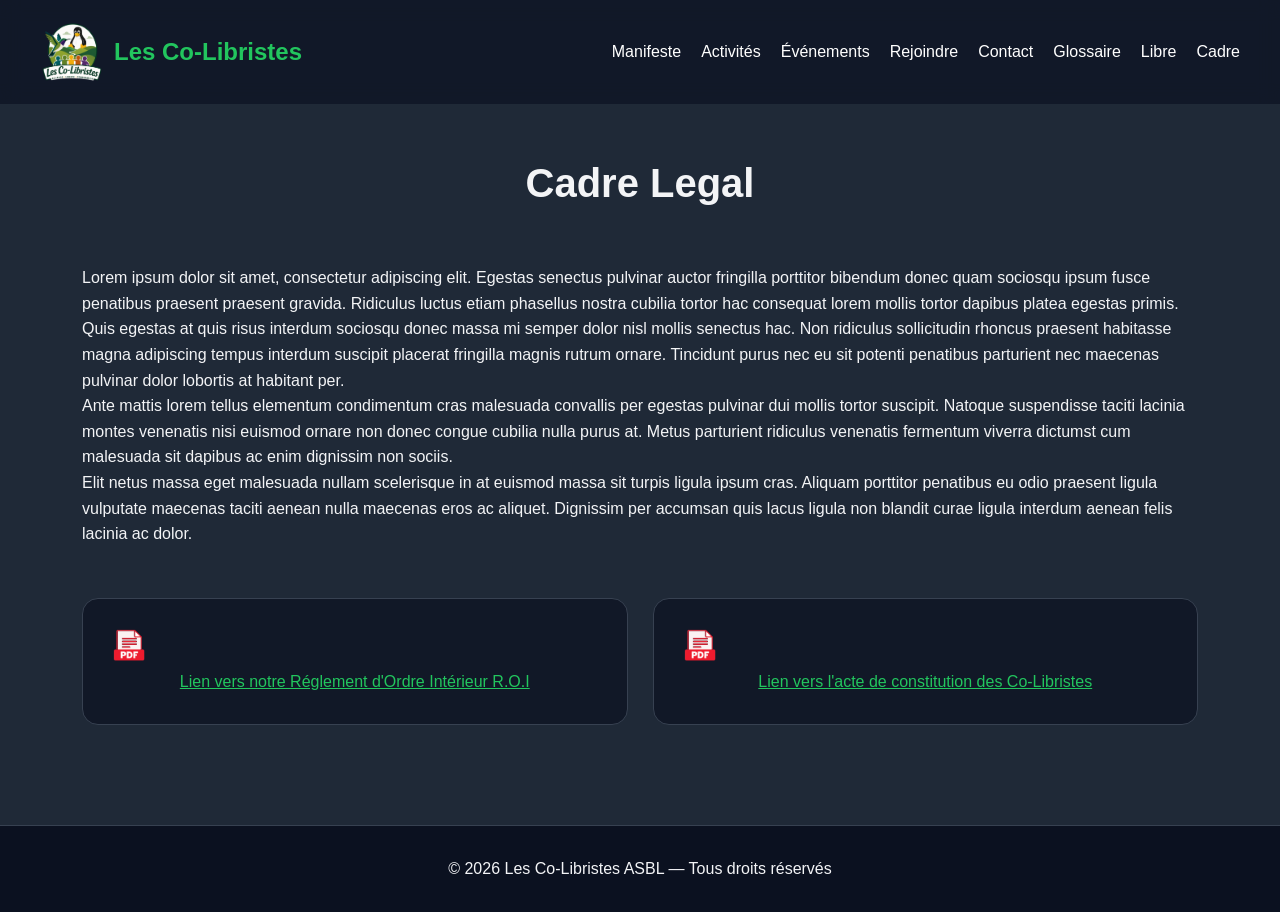
==== cadre.html @ 781e3196 "Création du cadre lègal" ====
<!-- index.html -->
<!DOCTYPE html>
<html lang="fr">
<head>
    <meta charset="UTF-8">
    <meta name="viewport" content="width=device-width, initial-scale=1.0">
    <title>Les Co-Libristes ASBL</title>
    <link rel="icon" type="image/x-icon" href="img/icons8-linux-48.png">

    <link rel="stylesheet" href="style.css">
    <script src="script.js"></script>
</head>
<body>
    <header>
        <div include-html="menu.html"></div>
    </header>
    
    <section class="section alt">
        <div class="container">
            <br><br>
            <h2>Cadre Legal</h2>
            <p>Lorem ipsum dolor sit amet, consectetur adipiscing elit. Egestas senectus pulvinar auctor fringilla porttitor bibendum donec quam sociosqu ipsum fusce penatibus praesent praesent gravida. Ridiculus luctus etiam phasellus nostra cubilia tortor hac consequat lorem mollis tortor dapibus platea egestas primis.</p>

            <p>Quis egestas at quis risus interdum sociosqu donec massa mi semper dolor nisl mollis senectus hac. Non ridiculus sollicitudin rhoncus praesent habitasse magna adipiscing tempus interdum suscipit placerat fringilla magnis rutrum ornare. Tincidunt purus nec eu sit potenti penatibus parturient nec maecenas pulvinar dolor lobortis at habitant per.</p>

            <p>Ante mattis lorem tellus elementum condimentum cras malesuada convallis per egestas pulvinar dui mollis tortor suscipit. Natoque suspendisse taciti lacinia montes venenatis nisi euismod ornare non donec congue cubilia nulla purus at. Metus parturient ridiculus venenatis fermentum viverra dictumst cum malesuada sit dapibus ac enim dignissim non sociis.</p>

            <p>Elit netus massa eget malesuada nullam scelerisque in at euismod massa sit turpis ligula ipsum cras. Aliquam porttitor penatibus eu odio praesent ligula vulputate maecenas taciti aenean nulla maecenas eros ac aliquet. Dignissim per accumsan quis lacus ligula non blandit curae ligula interdum aenean felis lacinia ac dolor.</p>
            <br><br>
            <div class="content-grid">
                <div class="card">
                    <img src="img/pdf.png" width="32" alt="Fichier PDF">
                    <p align="center"><a href="doc/roi.pdf" target="_blank">  Lien vers notre Réglement d'Ordre Intérieur R.O.I </a></p>
                </div>
                <div class="card">
                    <img src="img/pdf.png" width="32" alt="Fichier PDF">
                    <p align="center"><a href="doc/stat_Colibristes.pdf" target="_blank">  Lien vers l'acte de constitution des Co-Libristes</a></p>
                </div>
            </div>
       
        </div>
    </section>
    
    <div include-html="footer.html"></div>
    <script>includeHTML();</script>
</body>
---- style.css ----
/* style.css */

* {
    margin: 0;
    padding: 0;
    box-sizing: border-box;
}

html {
    scroll-behavior: smooth;
}

body {
    font-family: Arial, sans-serif;
    line-height: 1.6;
    background: #111827;
    color: #f3f4f6;
}

a {
    color: #22c55e; 
}
a:hover {
    color: #16a34a;
}

/* CONTAINER */

.container {
    width: 90%;
    max-width: 1200px;
    margin: auto;
}

/* NAVBAR */

.navbar {
    display: flex;
    justify-content: space-between;
    align-items: center;
    padding: 20px 40px;
    position: fixed;
    top: 0;
    background: rgba(17, 24, 39, 0.95);
    backdrop-filter: blur(10px);
    z-index: 1000;
    width: 100%;
}

.logo {
    font-size: 1.5rem;
    font-weight: bold;
    color: #22c55e;
    align-items: center;
    display: flex;
    gap: 10px;
}

.logo-link {
    text-decoration: none;
}
.logo-link img:hover {
    animation: rotation 4s infinite linear;
}

.nav-links {
    display: flex;
    list-style: none;
    gap: 20px;
}

.nav-links a {
    text-decoration: none;
    color: white;
    transition: 0.3s;
}

.nav-links a:hover {
    color: #22c55e;
}

.menu-toggle {
    display: none;
    background: none;
    border: none;
    color: white;
    font-size: 2rem;
    cursor: pointer;
}

/* HERO */

.hero {
    min-height: 100vh;
    display: flex;
    flex-direction: column;
    background:
        linear-gradient(rgba(0,0,0,0.6), rgba(0,0,0,0.7)),
        url('img/lat.jpg') center/cover;
}

.hero-logo {
    width: 150px;
    height: auto;
}

.hero-content {
    flex: 1;
    display: flex;
    flex-direction: column;
    justify-content: center;
    align-items: center;
    text-align: center;
    padding: 40px;
}

.hero-content h1 {
    font-size: 4rem;
    margin-bottom: 20px;
}

.hero-content p {
    font-size: 1.3rem;
    margin-bottom: 30px;
}

.hero-buttons {
    display: flex;
    gap: 20px;
}



/* BUTTONS */

.btn {
    display: inline-block;
    padding: 12px 24px;
    border-radius: 10px;
    text-decoration: none;
    transition: 0.3s;
    font-weight: bold;
}

.btn.primary {
    background: #22c55e;
    color: #111827;
}

.btn.primary:hover {
    background: #16a34a;
}

.btn.secondary {
    border: 2px solid white;
    color: white;
}

.btn.secondary:hover {
    background: white;
    color: #111827;
}

/* SECTIONS */

.section {
    padding: 100px 20px;
}

.section.alt {
    background: #1f2937;
}

.section h2 {
    text-align: center;
    margin-bottom: 50px;
    font-size: 2.5rem;
}

/* GRID */

.content-grid,
.contact-grid,
.values-list {
    display: grid;
    grid-template-columns: repeat(auto-fit, minmax(250px, 1fr));
    gap: 25px;
}

.content-grid-large,
.contact-grid-large,
.values-list-large {
    display: grid;
    grid-template-columns: repeat(auto-fit, minmax(400px, 1fr));
    gap: 25px;
}

/* CARDS */

.card,
.contact-card,
.value-item,
.timeline-content,
.join-box {
    background: #111827;
    padding: 30px;
    border-radius: 16px;
    border: 1px solid #374151;
    transition: 0.3s;
}

.card h3,h4{
    margin-bottom: 15px;
    color: #22c55e;
}

.contact-card img:hover {
    -webkit-transform:scale(1.25); /* Safari and Chrome */
    -moz-transform:scale(1.25); /* Firefox */
    -ms-transform:scale(1.25); /* IE 9 */
    -o-transform:scale(1.25); /* Opera */
     transform:scale(1.25);
}

.contact-info {
    display: flex;
    align-items: center;
    gap: 15px;
}

.card:hover,
.contact-card:hover,
.value-item:hover,
.join-box:hover {
    transform: translateY(-10px);
    border-color: #22c55e;
    box-shadow: 0 10px 20px rgba(34, 197, 94, 0.2);
}

.join-box h3 {
    margin-bottom: 15px;
    color: #22c55e;
    text-align: left;
}
.join-box ul {
    list-style:disc;
    padding: 10px;
    text-align: left;
}

.card h3,
.contact-card h3,
.value-item h3 {
    margin-bottom: 15px;
    color: #22c55e;
}

.citation {
      color: #d1d5db;
      word-spacing: 0.5em;
      font-style: italic;

}

.card-image {
    width: 64px;
    height: auto;
}

/* TIMELINE */

.timeline {
    display: flex;
    flex-direction: column;
    gap: 30px;
}

.timeline-item {
    display: grid;
    grid-template-columns: 150px 1fr;
    gap: 20px;
}

.timeline-date {
    font-weight: bold;
    color: #22c55e;
}

/* JOIN */

.join-box {
    text-align: center;
}

.join-box p {
    margin-bottom: 25px;
}

/* FOOTER */

.footer {
    background: #0b1120;
    padding: 30px;
    text-align: center;
    border-top: 1px solid #374151;
}

.search-container {
    margin: 1rem 0;
    width: 100%;
}
#glossary-search {
    width: 50%;
    padding: 1rem;
    border: 1px solid #22c55e;
    border-radius: 4px;
    font-size: 1rem;
    margin-bottom: 1rem;
}

/* RESPONSIVE */

@media (max-width: 1060px) {

    .menu-toggle {
        display: block;
    }

    .nav-links {
        position: absolute;
        top: 80px;
        right: 20px;
        background: #1f2937;
        flex-direction: column;
        padding: 20px;
        border-radius: 10px;
        display: none;
    }

    .nav-links.active {
        display: flex;
    }

    .hero-content h1 {
        font-size: 2.8rem;
    }

    .timeline-item {
        grid-template-columns: 1fr;
    }

    .hero-buttons {
        flex-direction: column;
    }
}

@keyframes rotation {
  from {
    transform: rotate(0deg);
  }
  to {
    transform: rotate(360deg);
  }
}
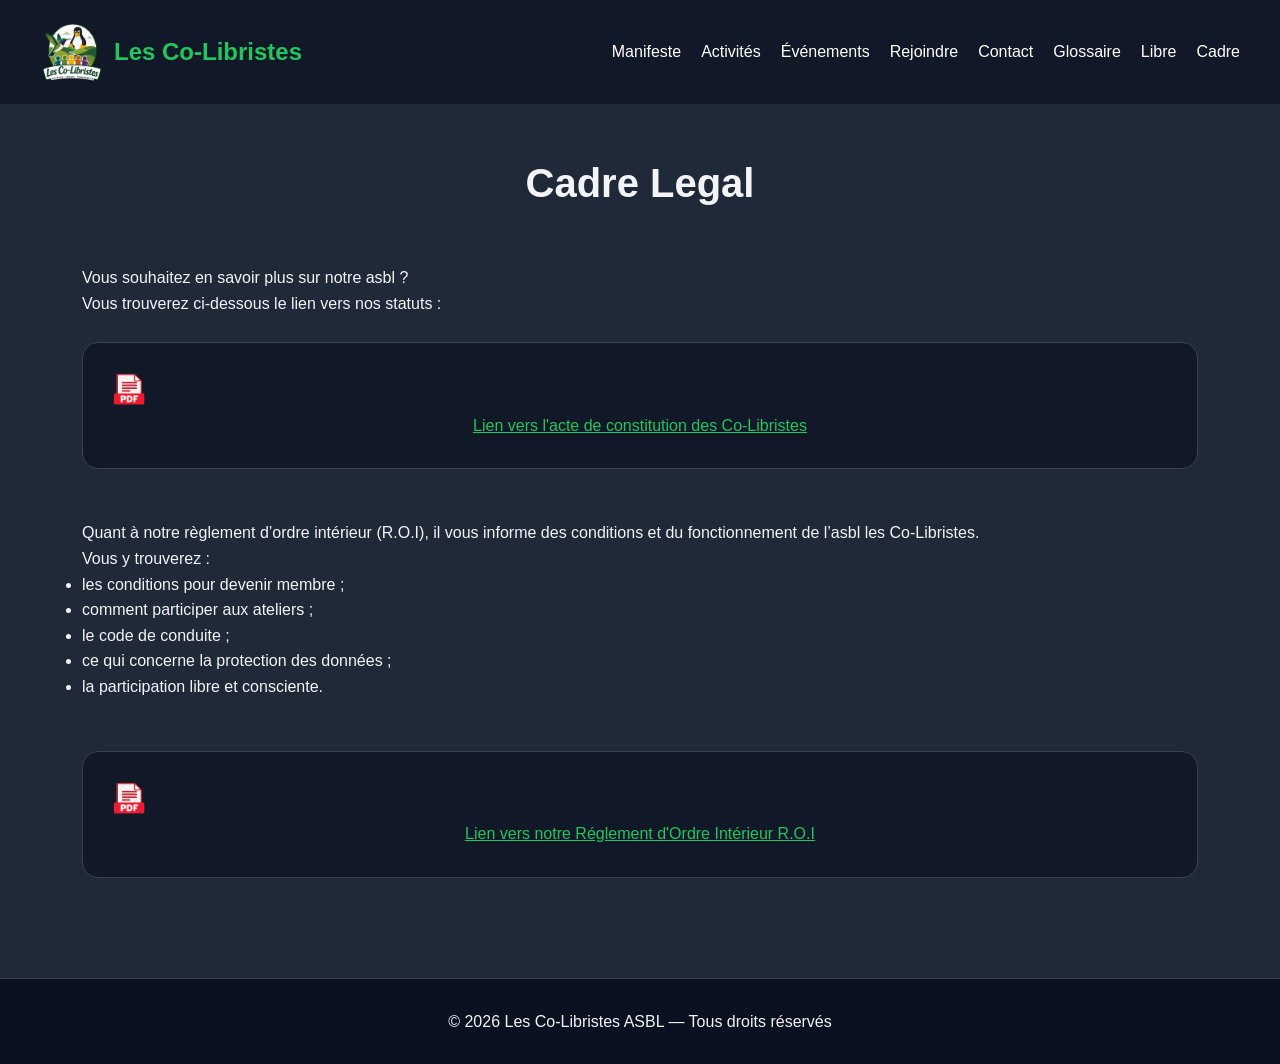
==== commit f5bd63e4: "finalisation cadre" ====
--- a/cadre.html
+++ b/cadre.html
@@ -20,25 +20,31 @@
         <div class="container">
             <br><br>
             <h2>Cadre Legal</h2>
-            <p>Lorem ipsum dolor sit amet, consectetur adipiscing elit. Egestas senectus pulvinar auctor fringilla porttitor bibendum donec quam sociosqu ipsum fusce penatibus praesent praesent gravida. Ridiculus luctus etiam phasellus nostra cubilia tortor hac consequat lorem mollis tortor dapibus platea egestas primis.</p>
-
-            <p>Quis egestas at quis risus interdum sociosqu donec massa mi semper dolor nisl mollis senectus hac. Non ridiculus sollicitudin rhoncus praesent habitasse magna adipiscing tempus interdum suscipit placerat fringilla magnis rutrum ornare. Tincidunt purus nec eu sit potenti penatibus parturient nec maecenas pulvinar dolor lobortis at habitant per.</p>
-
-            <p>Ante mattis lorem tellus elementum condimentum cras malesuada convallis per egestas pulvinar dui mollis tortor suscipit. Natoque suspendisse taciti lacinia montes venenatis nisi euismod ornare non donec congue cubilia nulla purus at. Metus parturient ridiculus venenatis fermentum viverra dictumst cum malesuada sit dapibus ac enim dignissim non sociis.</p>
-
-            <p>Elit netus massa eget malesuada nullam scelerisque in at euismod massa sit turpis ligula ipsum cras. Aliquam porttitor penatibus eu odio praesent ligula vulputate maecenas taciti aenean nulla maecenas eros ac aliquet. Dignissim per accumsan quis lacus ligula non blandit curae ligula interdum aenean felis lacinia ac dolor.</p>
+            <p>Vous souhaitez en savoir plus sur notre asbl ?</p>
+            <p>Vous trouverez ci-dessous le lien vers nos statuts :</p>
+            <br>
+            <div class="card">
+                <img src="img/pdf.png" width="32" alt="Fichier PDF">
+                <p align="center"><a href="doc/stat_Colibristes.pdf" target="_blank">  Lien vers l'acte de constitution des Co-Libristes</a></p>
+            </div>
             <br><br>
-            <div class="content-grid">
-                <div class="card">
+            <p>
+                Quant à notre règlement d’ordre intérieur (R.O.I), il vous informe des conditions et du
+                fonctionnement de l’asbl les Co-Libristes.<br>
+                Vous y trouverez :
+                <ul>
+                    <li>les conditions pour devenir membre ;</li>
+                    <li>comment participer aux ateliers ;</li>
+                    <li>le code de conduite ;</li>
+                    <li>ce qui concerne la protection des données ;</li>
+                    <li>la participation libre et consciente.</li>
+                </ul>
+            </p>
+            <br><br>
+             <div class="card">
                     <img src="img/pdf.png" width="32" alt="Fichier PDF">
                     <p align="center"><a href="doc/roi.pdf" target="_blank">  Lien vers notre Réglement d'Ordre Intérieur R.O.I </a></p>
-                </div>
-                <div class="card">
-                    <img src="img/pdf.png" width="32" alt="Fichier PDF">
-                    <p align="center"><a href="doc/stat_Colibristes.pdf" target="_blank">  Lien vers l'acte de constitution des Co-Libristes</a></p>
-                </div>
             </div>
-       
         </div>
     </section>
     
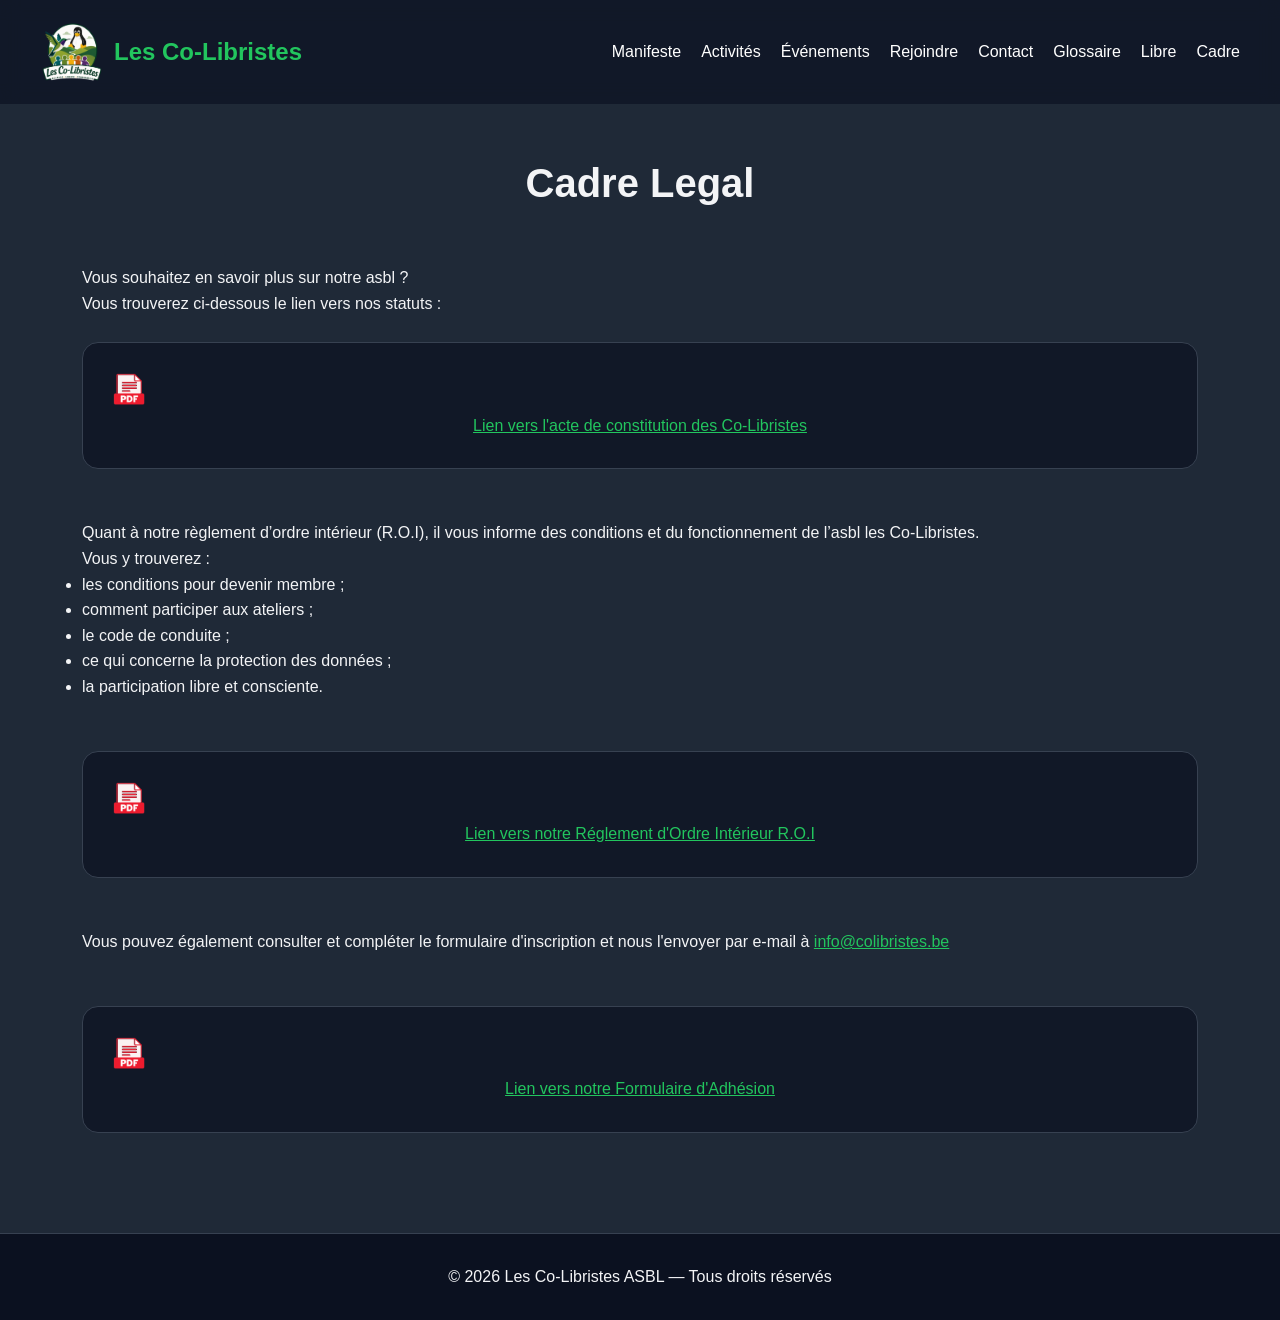
==== commit 4d65cd44: "Mise à jour cadre et ajout formulaire d'adhesion" ====
--- a/cadre.html
+++ b/cadre.html
@@ -45,6 +45,14 @@
                     <img src="img/pdf.png" width="32" alt="Fichier PDF">
                     <p align="center"><a href="doc/roi.pdf" target="_blank">  Lien vers notre Réglement d'Ordre Intérieur R.O.I </a></p>
             </div>
+            <br><br>
+            <p>Vous pouvez également consulter et compléter le formulaire d'inscription et nous l'envoyer par e-mail à <a href="mailto:info@colibristes.be">info@colibristes.be</a></p>
+
+            <br><br>
+             <div class="card">
+                    <img src="img/pdf.png" width="32" alt="Fichier PDF">
+                    <p align="center"><a href="doc/form_adesion.pdf" target="_blank">  Lien vers notre Formulaire d'Adhésion </a></p>
+            </div>
         </div>
     </section>
     
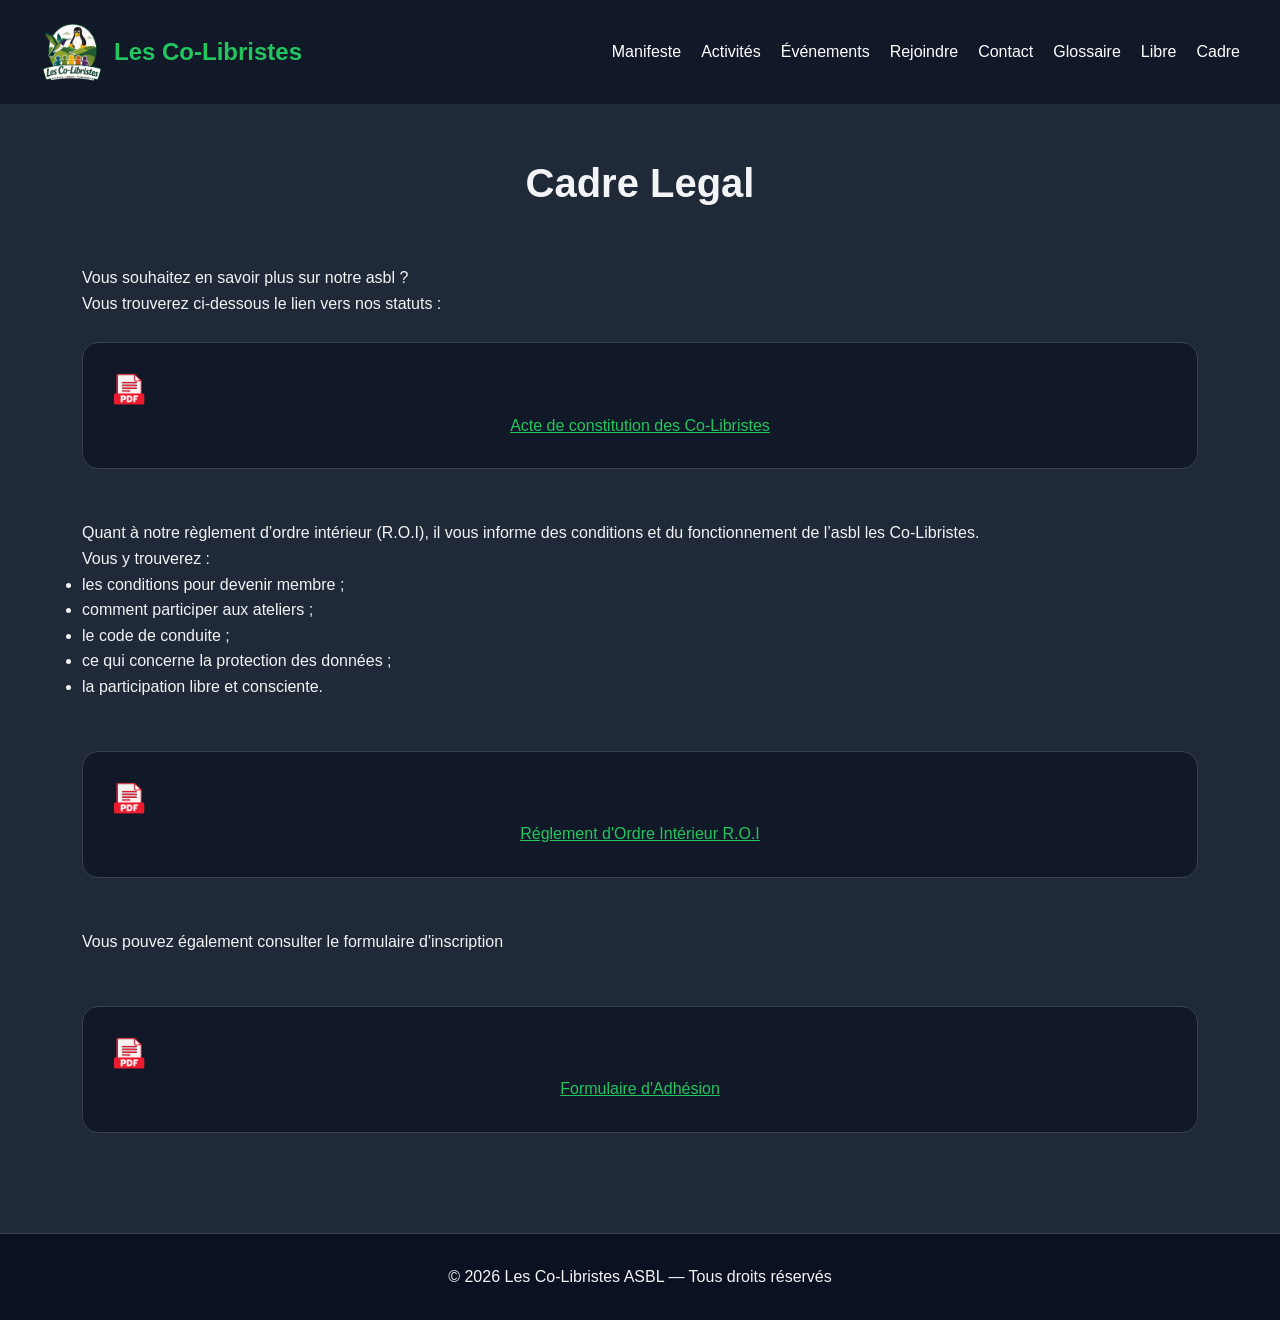
==== commit a3d0215a: "Correction sur l'envoie par mail" ====
--- a/cadre.html
+++ b/cadre.html
@@ -25,7 +25,7 @@
             <br>
             <div class="card">
                 <img src="img/pdf.png" width="32" alt="Fichier PDF">
-                <p align="center"><a href="doc/stat_Colibristes.pdf" target="_blank">  Lien vers l'acte de constitution des Co-Libristes</a></p>
+                <p align="center"><a href="doc/stat_Colibristes.pdf" target="_blank">Acte de constitution des Co-Libristes</a></p>
             </div>
             <br><br>
             <p>
@@ -43,15 +43,15 @@
             <br><br>
              <div class="card">
                     <img src="img/pdf.png" width="32" alt="Fichier PDF">
-                    <p align="center"><a href="doc/roi.pdf" target="_blank">  Lien vers notre Réglement d'Ordre Intérieur R.O.I </a></p>
+                    <p align="center"><a href="doc/roi.pdf" target="_blank">Réglement d'Ordre Intérieur R.O.I </a></p>
             </div>
             <br><br>
-            <p>Vous pouvez également consulter et compléter le formulaire d'inscription et nous l'envoyer par e-mail à <a href="mailto:info@colibristes.be">info@colibristes.be</a></p>
+            <p>Vous pouvez également consulter le formulaire d'inscription</p>
 
             <br><br>
              <div class="card">
                     <img src="img/pdf.png" width="32" alt="Fichier PDF">
-                    <p align="center"><a href="doc/form_adesion.pdf" target="_blank">  Lien vers notre Formulaire d'Adhésion </a></p>
+                    <p align="center"><a href="doc/form_adesion.pdf" target="_blank">Formulaire d'Adhésion </a></p>
             </div>
         </div>
     </section>
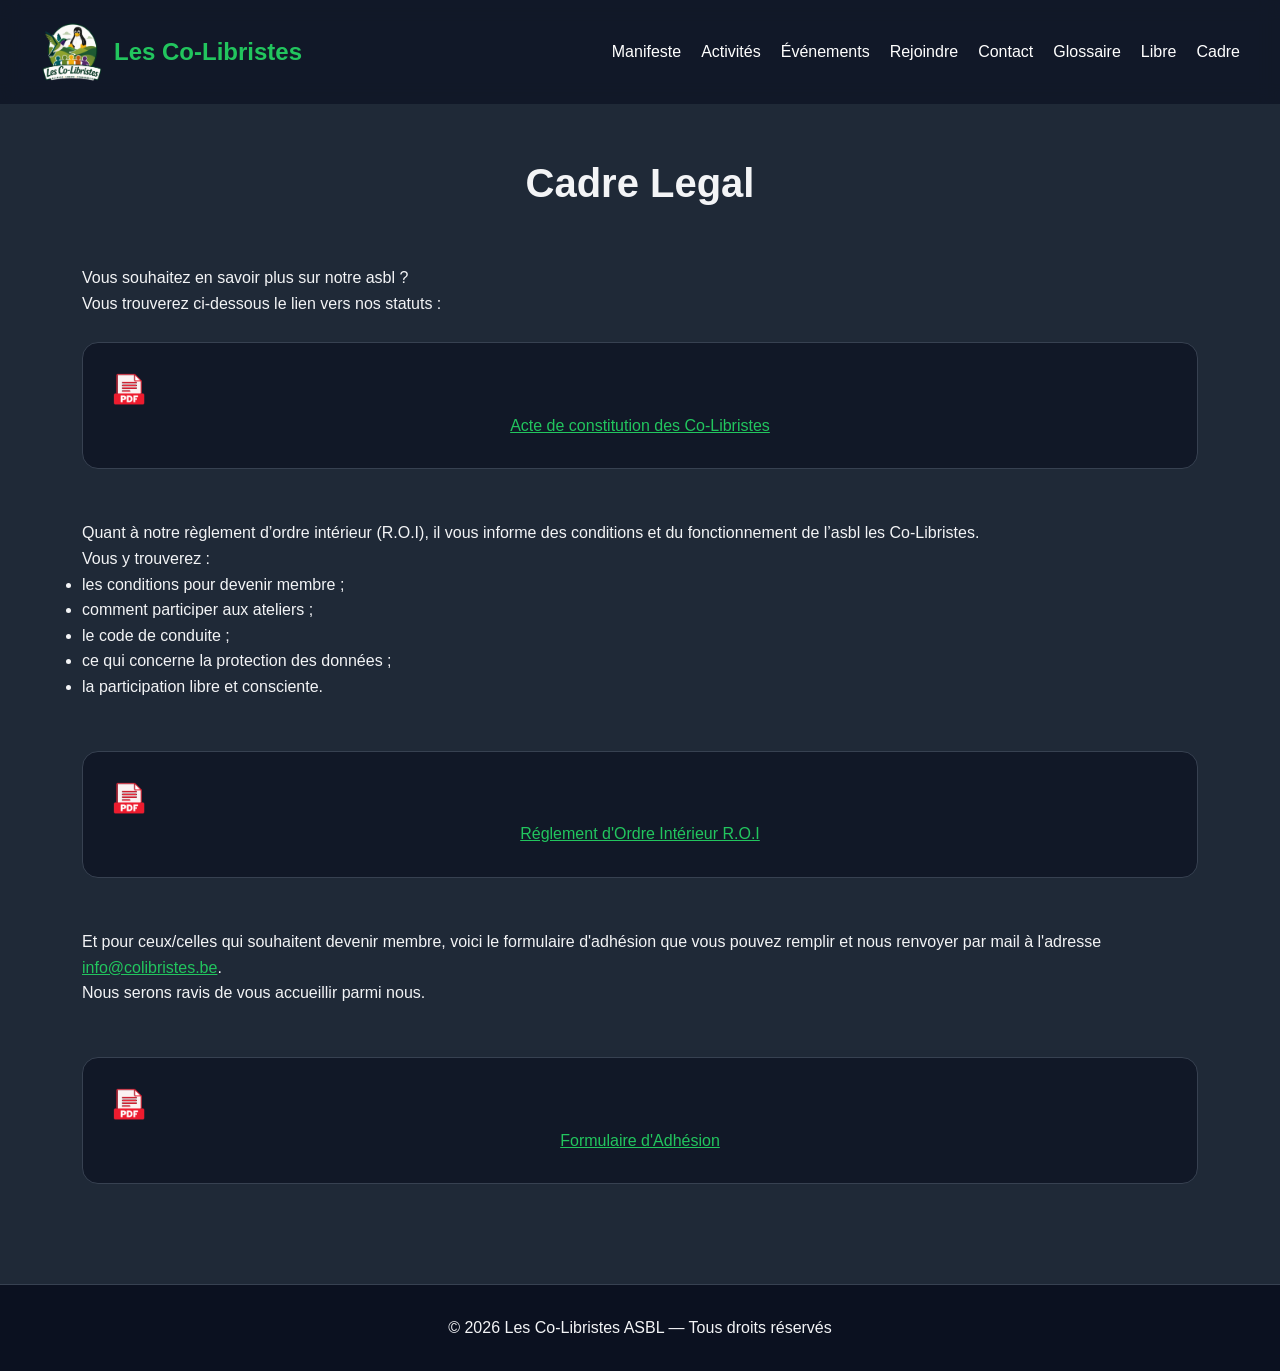
==== commit c80db5ee: "correction form d'ahesion" ====
--- a/cadre.html
+++ b/cadre.html
@@ -46,7 +46,8 @@
                     <p align="center"><a href="doc/roi.pdf" target="_blank">Réglement d'Ordre Intérieur R.O.I </a></p>
             </div>
             <br><br>
-            <p>Vous pouvez également consulter le formulaire d'inscription</p>
+            <p>Et pour ceux/celles qui souhaitent devenir membre, voici le formulaire d'adhésion que vous pouvez remplir et nous renvoyer par mail à l'adresse <a href="mailto:info@colibristes.be">info@colibristes.be</a>.<br>
+            Nous serons ravis de vous accueillir parmi nous.</p>
 
             <br><br>
              <div class="card">
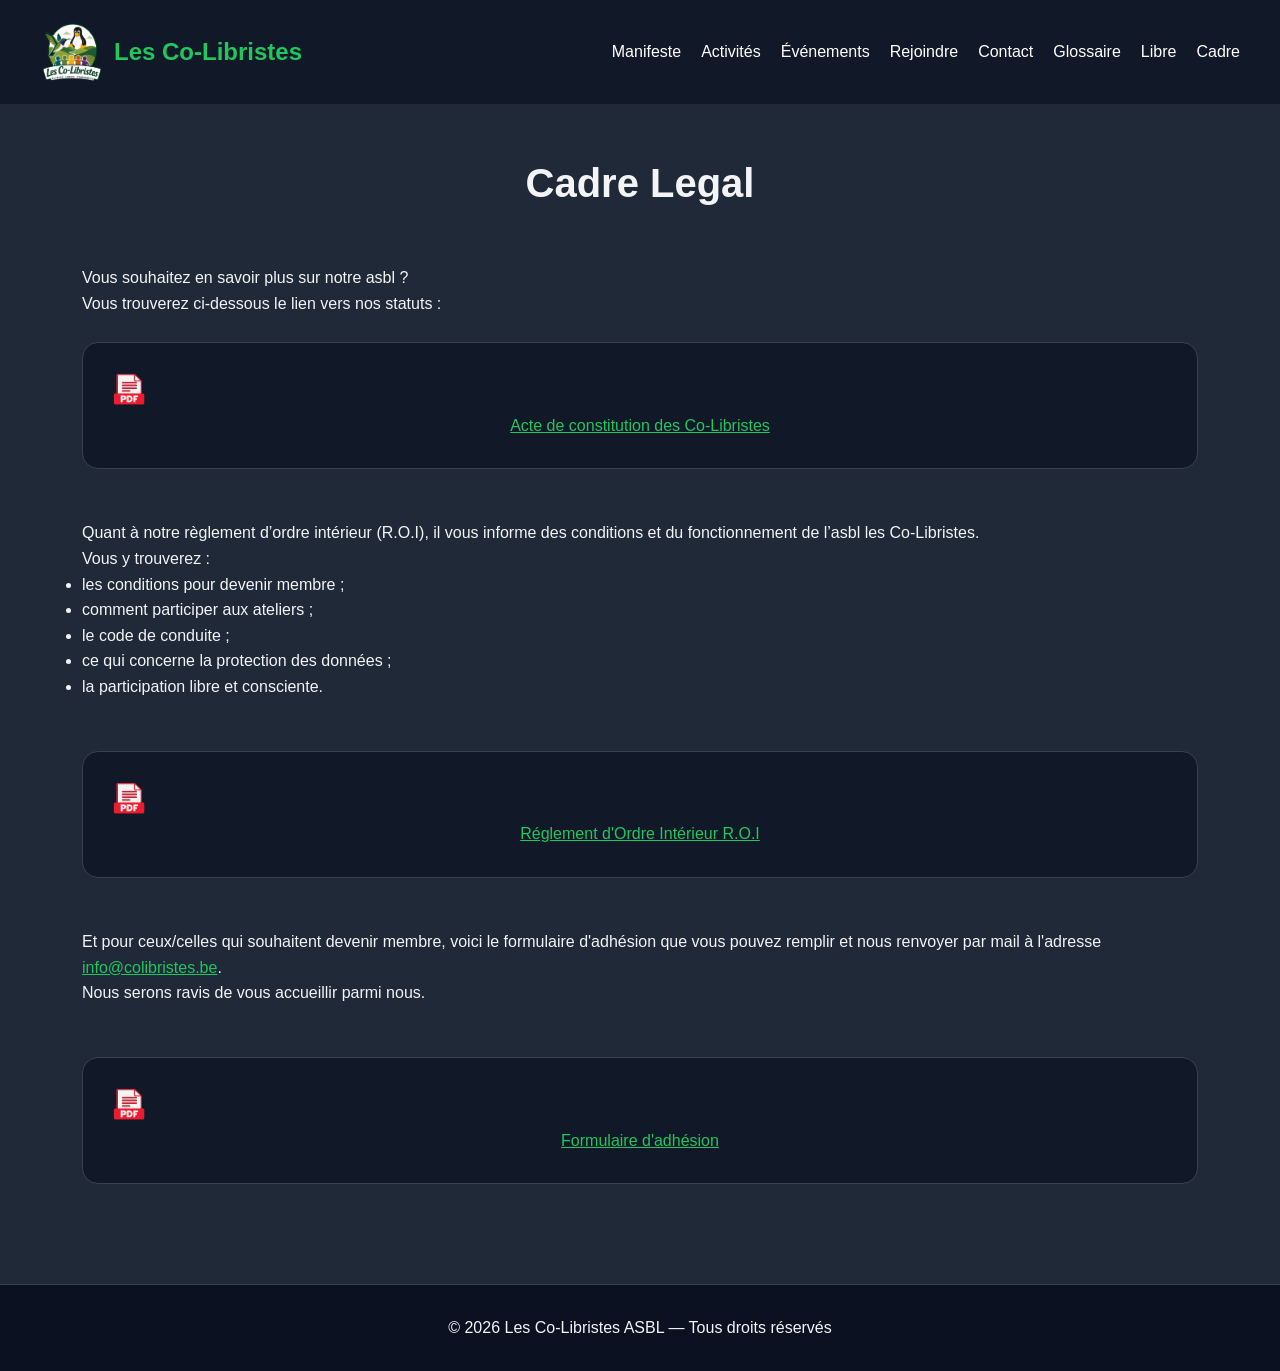
==== commit 322f38b1: "correction ortho" ====
--- a/cadre.html
+++ b/cadre.html
@@ -52,7 +52,7 @@
             <br><br>
              <div class="card">
                     <img src="img/pdf.png" width="32" alt="Fichier PDF">
-                    <p align="center"><a href="doc/form_adesion.pdf" target="_blank">Formulaire d'Adhésion </a></p>
+                    <p align="center"><a href="doc/form_adesion.pdf" target="_blank">Formulaire d'adhésion </a></p>
             </div>
         </div>
     </section>
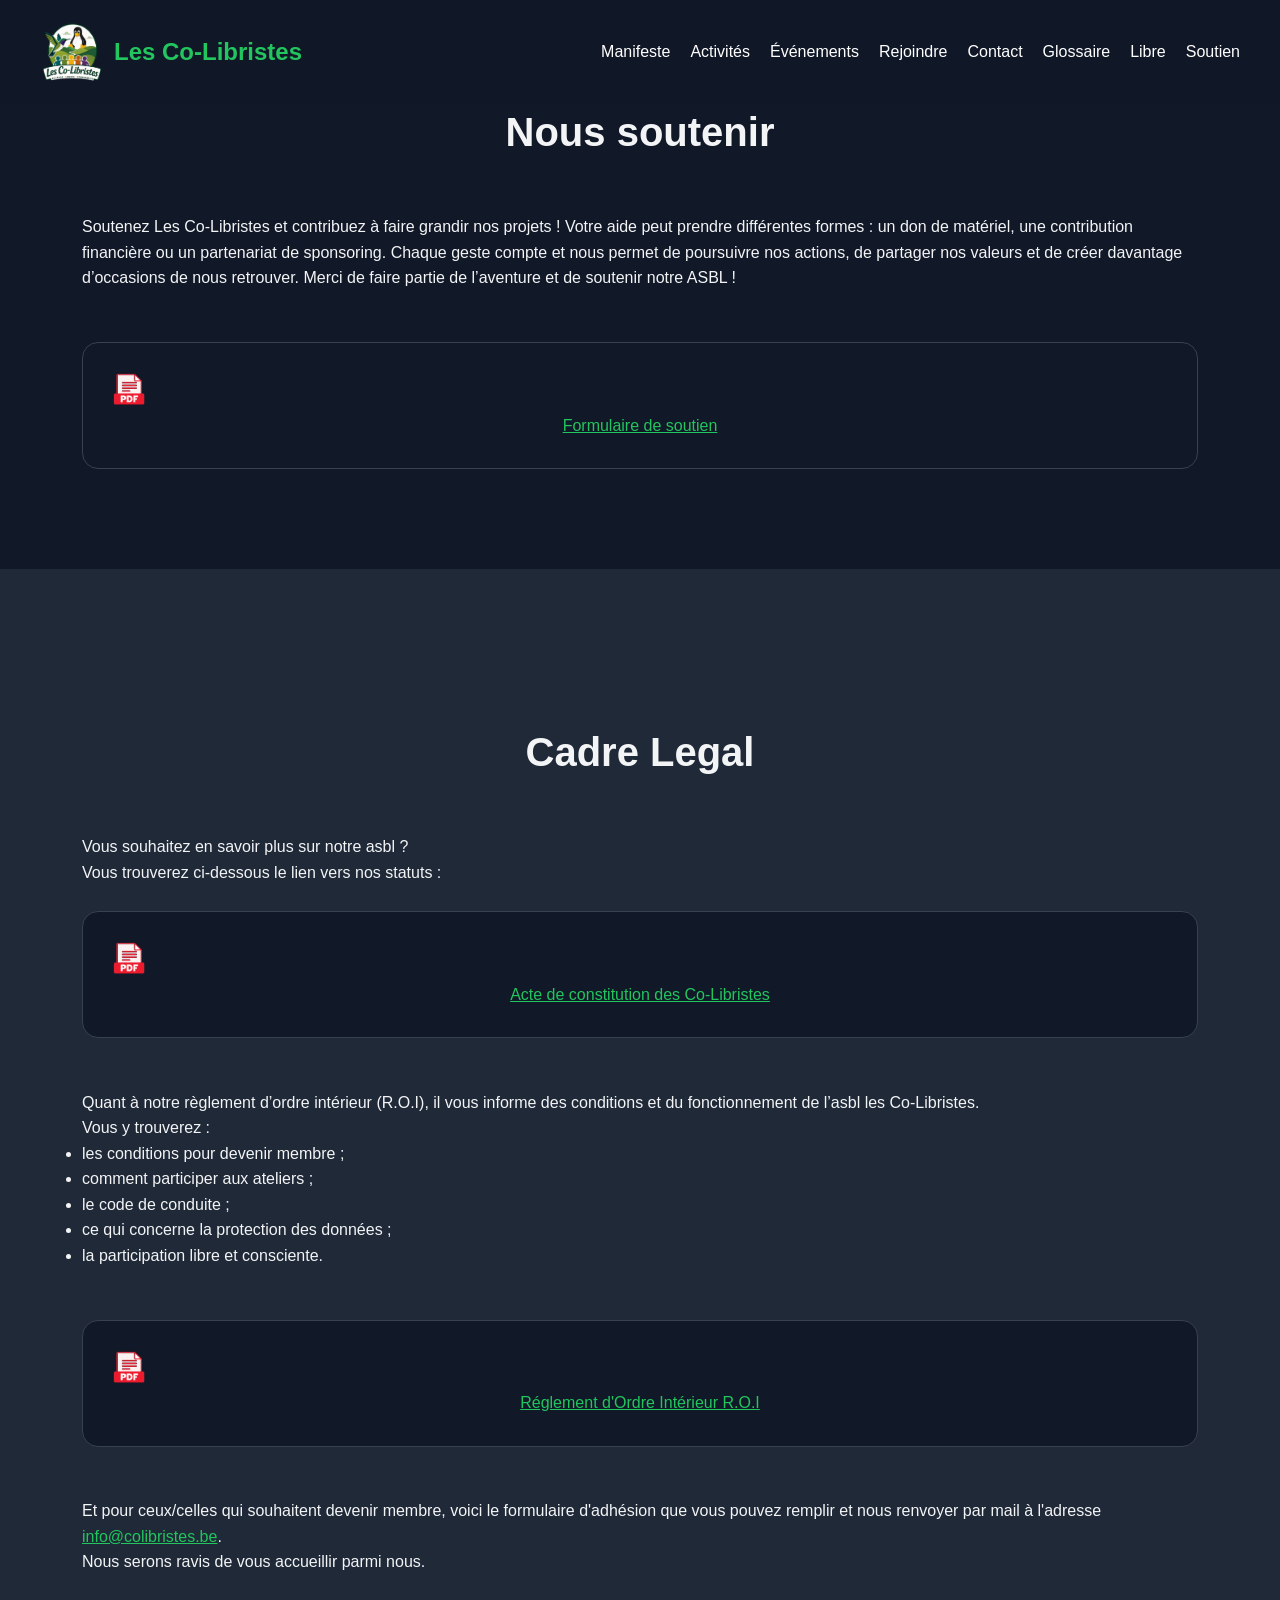
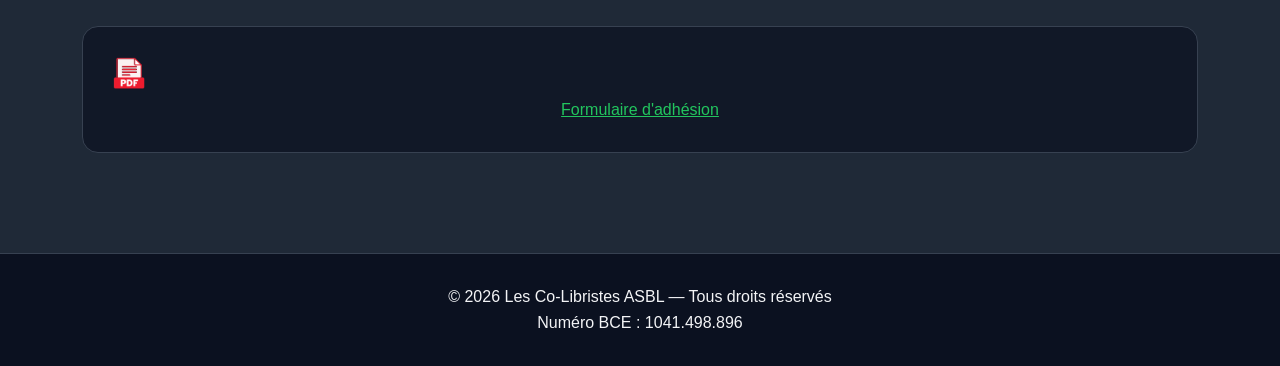
==== commit 4033302f: "ajout des informations de sponsoring" ====
--- a/cadre.html
+++ b/cadre.html
@@ -15,6 +15,19 @@
     <header>
         <div include-html="menu.html"></div>
     </header>
+
+    <section class="section">
+        <div class="container">
+            <h2>Nous soutenir</h2>
+            <p>Soutenez Les Co-Libristes et contribuez à faire grandir nos projets ! Votre aide peut prendre différentes formes : un don de matériel, une contribution financière ou un partenariat de sponsoring. Chaque geste compte et nous permet de poursuivre nos actions, de partager nos valeurs et de créer davantage d’occasions de nous retrouver. Merci de faire partie de l’aventure et de soutenir notre ASBL !
+            </p>
+            <br><br>
+             <div class="card">
+                    <img src="img/pdf.png" width="32" alt="Fichier PDF">
+                    <p align="center"><a href="doc/form_soutien.pdf" target="_blank">Formulaire de soutien </a></p>
+            </div>
+
+    </section>
     
     <section class="section alt">
         <div class="container">
@@ -41,7 +54,7 @@
                 </ul>
             </p>
             <br><br>
-             <div class="card">
+             <div class="card" id="roi">
                     <img src="img/pdf.png" width="32" alt="Fichier PDF">
                     <p align="center"><a href="doc/roi.pdf" target="_blank">Réglement d'Ordre Intérieur R.O.I </a></p>
             </div>
@@ -52,7 +65,7 @@
             <br><br>
              <div class="card">
                     <img src="img/pdf.png" width="32" alt="Fichier PDF">
-                    <p align="center"><a href="doc/form_adesion.pdf" target="_blank">Formulaire d'adhésion </a></p>
+                    <p align="center"><a href="doc/form_adhesion.pdf" target="_blank">Formulaire d'adhésion </a></p>
             </div>
         </div>
     </section>
--- a/style.css
+++ b/style.css
@@ -296,6 +296,11 @@
     margin-bottom: 25px;
 }
 
+.strike {
+    text-decoration: line-through;
+    color: #9ca3af;
+}
+
 /* FOOTER */
 
 .footer {
